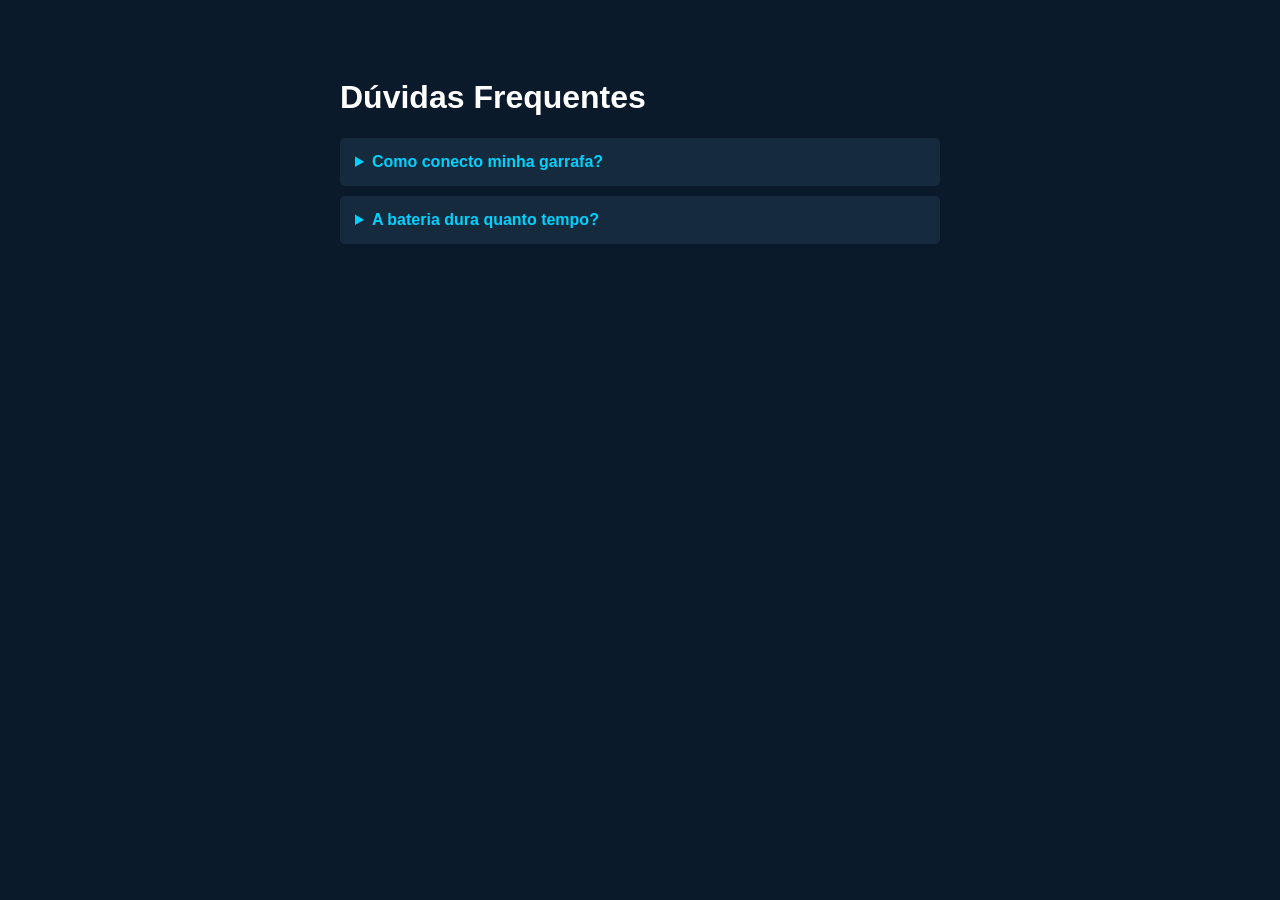
==== ajuda.html @ 82f5fd46 "Criar ajuda.html" ====
<!DOCTYPE html>
<html lang="pt-br">
<head>
    <meta charset="UTF-8">
    <title>Ajuda | SmartBBottle</title>
    <style>
        body { background: #0b1a2a; color: white; font-family: sans-serif; padding: 50px; }
        .faq { max-width: 600px; margin: 0 auto; }
        details { background: #162a3d; margin-bottom: 10px; padding: 15px; border-radius: 5px; cursor: pointer; }
        summary { font-weight: bold; color: #00d2ff; }
    </style>
</head>
<body>
    <div class="faq">
        <h1>Dúvidas Frequentes</h1>
        <details>
            <summary>Como conecto minha garrafa?</summary>
            <p>Basta baixar nosso app e ligar o Bluetooth do seu celular.</p>
        </details>
        <details>
            <summary>A bateria dura quanto tempo?</summary>
            <p>A bateria da SmartBBottle dura até 15 dias com uma única carga.</p>
        </details>
    </div>
</body>
</html>
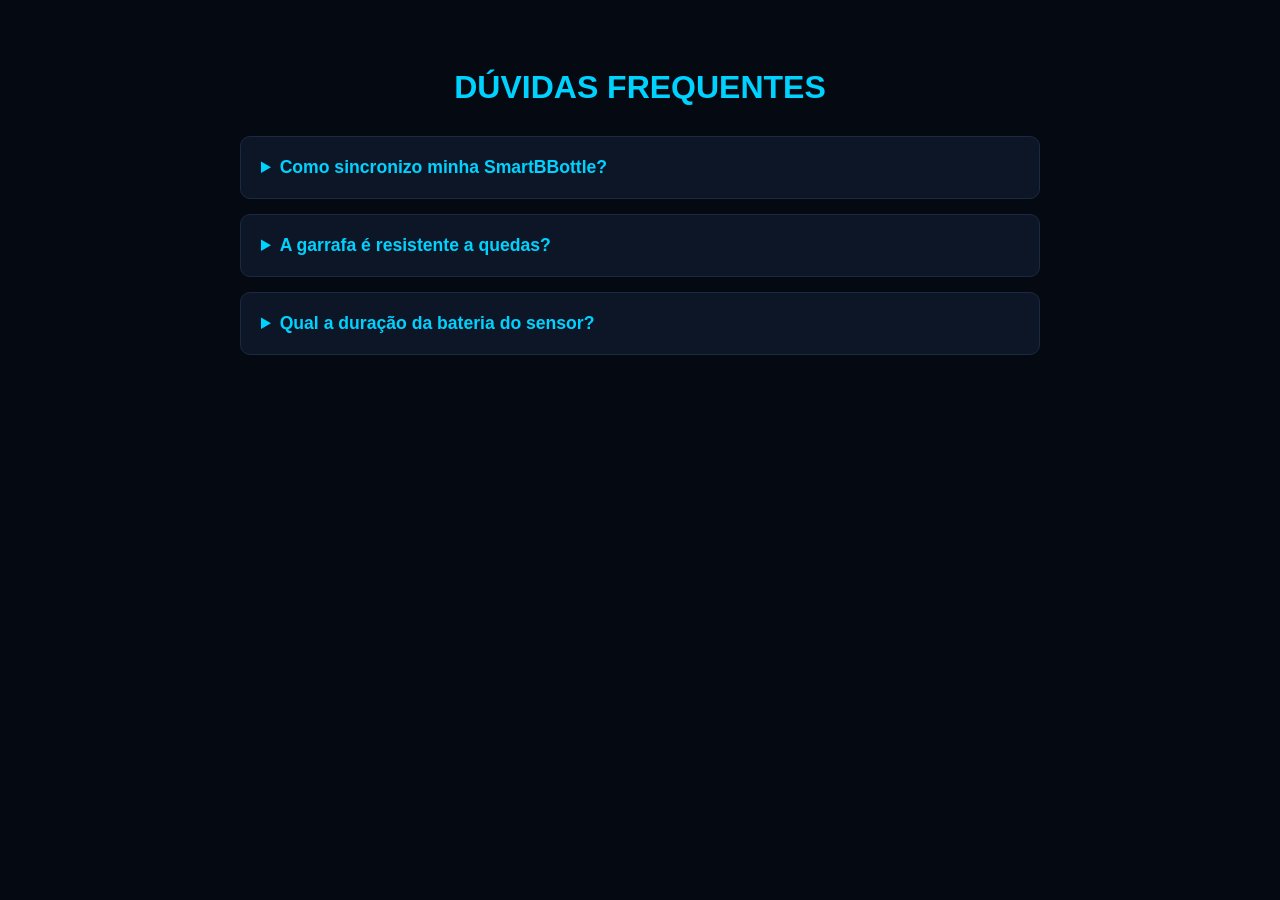
==== commit d2687864: "Atualizar o ajuda.html" ====
--- a/ajuda.html
+++ b/ajuda.html
@@ -2,24 +2,31 @@
 <html lang="pt-br">
 <head>
     <meta charset="UTF-8">
-    <title>Ajuda | SmartBBottle</title>
+    <title>Central de Ajuda | SmartBBottle</title>
     <style>
-        body { background: #0b1a2a; color: white; font-family: sans-serif; padding: 50px; }
-        .faq { max-width: 600px; margin: 0 auto; }
-        details { background: #162a3d; margin-bottom: 10px; padding: 15px; border-radius: 5px; cursor: pointer; }
-        summary { font-weight: bold; color: #00d2ff; }
+        body { background-color: #050a12; color: white; font-family: 'Segoe UI', sans-serif; padding: 40px; }
+        .faq-container { max-width: 800px; margin: 0 auto; }
+        h1 { color: #00d2ff; text-align: center; margin-bottom: 30px; }
+        details { background: #0d1626; padding: 20px; border-radius: 10px; margin-bottom: 15px; cursor: pointer; border: 1px solid #1a2a40; transition: 0.3s; }
+        details:hover { border-color: #00d2ff; }
+        summary { font-weight: bold; font-size: 1.1rem; color: #00d2ff; }
+        p { margin-top: 10px; color: #ccc; line-height: 1.5; }
     </style>
 </head>
 <body>
-    <div class="faq">
-        <h1>Dúvidas Frequentes</h1>
+    <div class="faq-container">
+        <h1>DÚVIDAS FREQUENTES</h1>
         <details>
-            <summary>Como conecto minha garrafa?</summary>
-            <p>Basta baixar nosso app e ligar o Bluetooth do seu celular.</p>
+            <summary>Como sincronizo minha SmartBBottle?</summary>
+            <p>Basta ativar o Bluetooth do seu celular e abrir nosso aplicativo oficial. A conexão é automática após o primeiro pareamento.</p>
         </details>
         <details>
-            <summary>A bateria dura quanto tempo?</summary>
-            <p>A bateria da SmartBBottle dura até 15 dias com uma única carga.</p>
+            <summary>A garrafa é resistente a quedas?</summary>
+            <p>Sim! Ela é feita de aço inoxidável com camada dupla e proteção emborrachada na base.</p>
+        </details>
+        <details>
+            <summary>Qual a duração da bateria do sensor?</summary>
+            <p>A bateria dura em média 15 dias e o carregamento completo leva apenas 2 horas via USB-C.</p>
         </details>
     </div>
 </body>
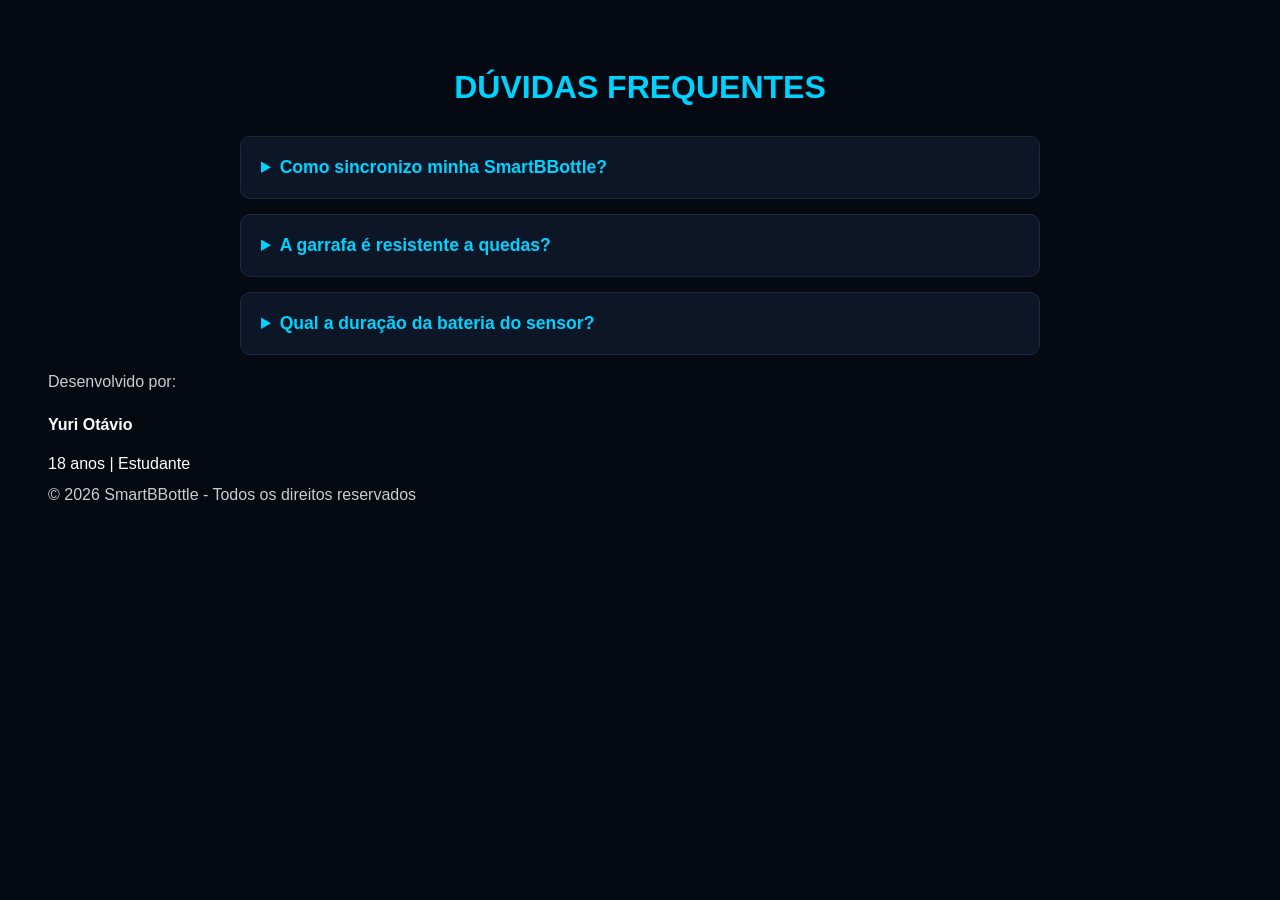
==== commit f05dbbe0: "Atualizar o ajuda.html" ====
--- a/ajuda.html
+++ b/ajuda.html
@@ -29,5 +29,17 @@
             <p>A bateria dura em média 15 dias e o carregamento completo leva apenas 2 horas via USB-C.</p>
         </details>
     </div>
+
+    <footer class="rodape-creditos">
+        <div class="bloco-autor">
+            <p>Desenvolvido por:</p>
+            <h4 class="nome-autor">Yuri Otávio</h4>
+            <span class="info-autor">18 anos | Estudante</span>
+        </div>
+        <p class="direitos">© 2026 SmartBBottle - Todos os direitos reservados</p>
+    </footer>
+
+
+
 </body>
 </html>
